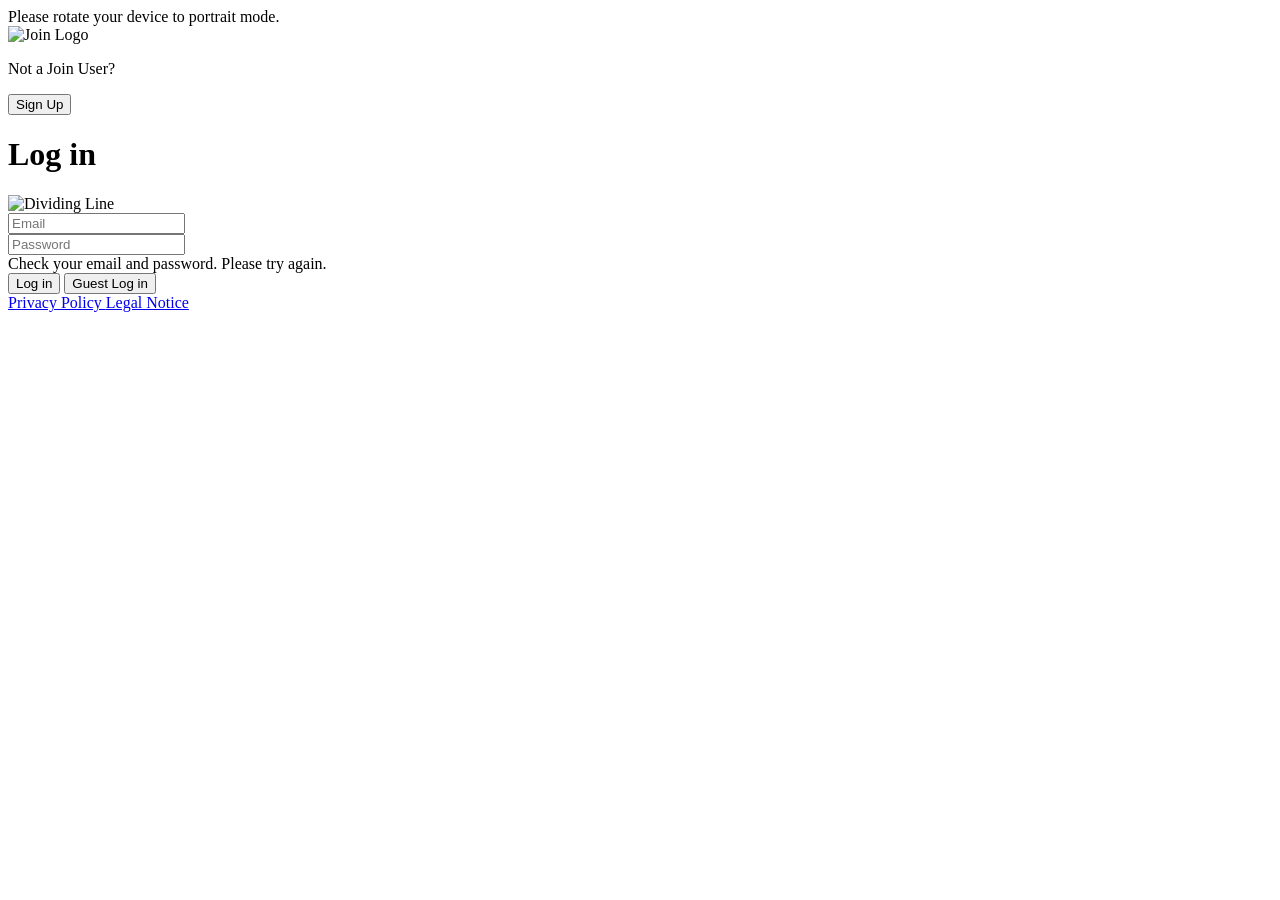
==== login.html @ 8d3c9df4 "Add stakeholder landing page and move login to login.html" ====
<!DOCTYPE html>
<html lang="de">
<head>
    <meta charset="UTF-8">
    <meta name="viewport" content="width=device-width, initial-scale=1.0">
    <title>Join</title>

    <link
         rel="icon"
         href="./assets/icons/desktop/logoFavicon.svg"
         type="image/svg+xml"
         media="(prefers-color-scheme: light)" />
      <link
         rel="icon"
         href="./assets/icons/desktop/logo.svg"
         type="image/svg+xml"
         media="(prefers-color-scheme: dark)" />

    <script src="./scripts/template.js"></script>
    <script src="./scripts/auth/login.js"></script>
    <script src="./scripts/auth/index.js"></script>
    <script src="./scripts/auth/signup.js"></script>
    <script src="./scripts/auth/signup-ui-write.js"></script>
    <script src="./scripts/legalInformation.js"></script>
    <script src="./script.js"></script>
    
    <link rel="stylesheet" href="./styles/standard.css">
    <link rel="stylesheet" href="./style.css">
    <link rel="stylesheet" href="./styles/login/layout.css">
    <link rel="stylesheet" href="./styles/login/forms.css">
    <link rel="stylesheet" href="./styles/login/buttons.css">
    <link rel="stylesheet" href="./styles/login/responsive.css">
</head>
<body>
    <div class="rotate-lock">Please rotate your device to portrait mode.</div>
    <div class="splash__logo">
        <img src="./assets/icons/desktop/Dark_Logo.svg" alt="Join Logo" class="splash__logo--image">
    </div>
    <div id="main-content" class="main-content">
        <header>
            <div class="header__flex-instructions">
                <div class="login__signup">
                    <p class="login__signup--question">Not a Join User?</p>
                    <button id="signup-button" class="login__button button">Sign Up</button>
                </div>
            </div>
        </header>
        <main>
            <div class="login__window">
                <div class="login__headline">
                    <h1 class="login__header">Log in</h1>
                    <img src="./assets/icons/desktop/login__dividingLine.svg" alt="Dividing Line" class="login__headline--line">
                </div>
                <form action="#" class="login__formular">
                    <div class="login__input-field">
                        <input type="email" class="login__input login__input--email" autocomplete="off" placeholder="Email">
                        <img src="./assets/icons/desktop/mail.svg" alt="" class="login__email-icon" />
                    </div>
                    <div class="login__inputFieldError">
                        <div class="login__input-field">
                            <input type="password" class="login__input login__input--password" autocomplete="off" placeholder="Password">
                            <img id="password-icon" src="./assets/icons/desktop/lock.svg" alt="" class="login__lock-icon" />
                        </div>
                        <span class="login__input--required">
                            Check your email and password. Please try again.
                        </span>
                    </div>
                </form>
                <div class="login__buttonArea">
                    <button id="login-button" class="login__button--login login__button button">Log in</button>
                    <button id="guest-login-button" class="login__button--login login__button--guest button">Guest Log in</button>
                </div>
            </div>
        </main>
        <footer class="login__legalInformation--area">
            <a href="./templates/privacy-Policy.html?from=login" class="login__legalInformation" id="index-privacy-policy">
                Privacy Policy
            </a>
            <a href="./templates/legalnotice.html?from=login" class="login__legalInformation" id="index-legal-notice">Legal Notice</a>
        </footer>
    </div>
</body>
</html>
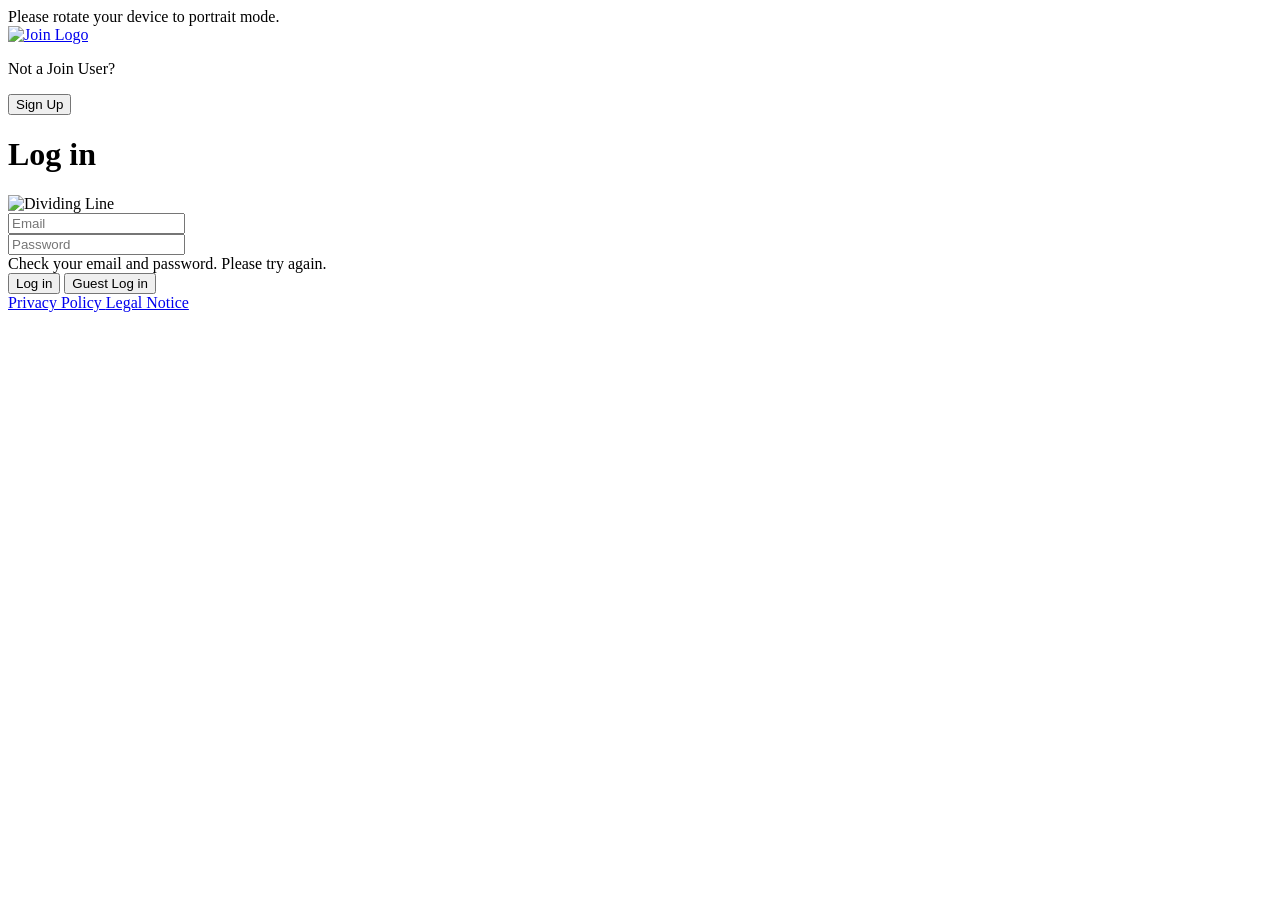
==== commit 5db50f4d: "Fix back navigation from legal pages and add logo link on login page" ====
--- a/login.html
+++ b/login.html
@@ -1,5 +1,5 @@
 <!DOCTYPE html>
-<html lang="de">
+<html lang="en">
 <head>
     <meta charset="UTF-8">
     <meta name="viewport" content="width=device-width, initial-scale=1.0">
@@ -34,7 +34,9 @@
 <body>
     <div class="rotate-lock">Please rotate your device to portrait mode.</div>
     <div class="splash__logo">
-        <img src="./assets/icons/desktop/Dark_Logo.svg" alt="Join Logo" class="splash__logo--image">
+        <a href="./index.html" aria-label="Back to homepage">
+            <img src="./assets/icons/desktop/Dark_Logo.svg" alt="Join Logo" class="splash__logo--image">
+        </a>
     </div>
     <div id="main-content" class="main-content">
         <header>
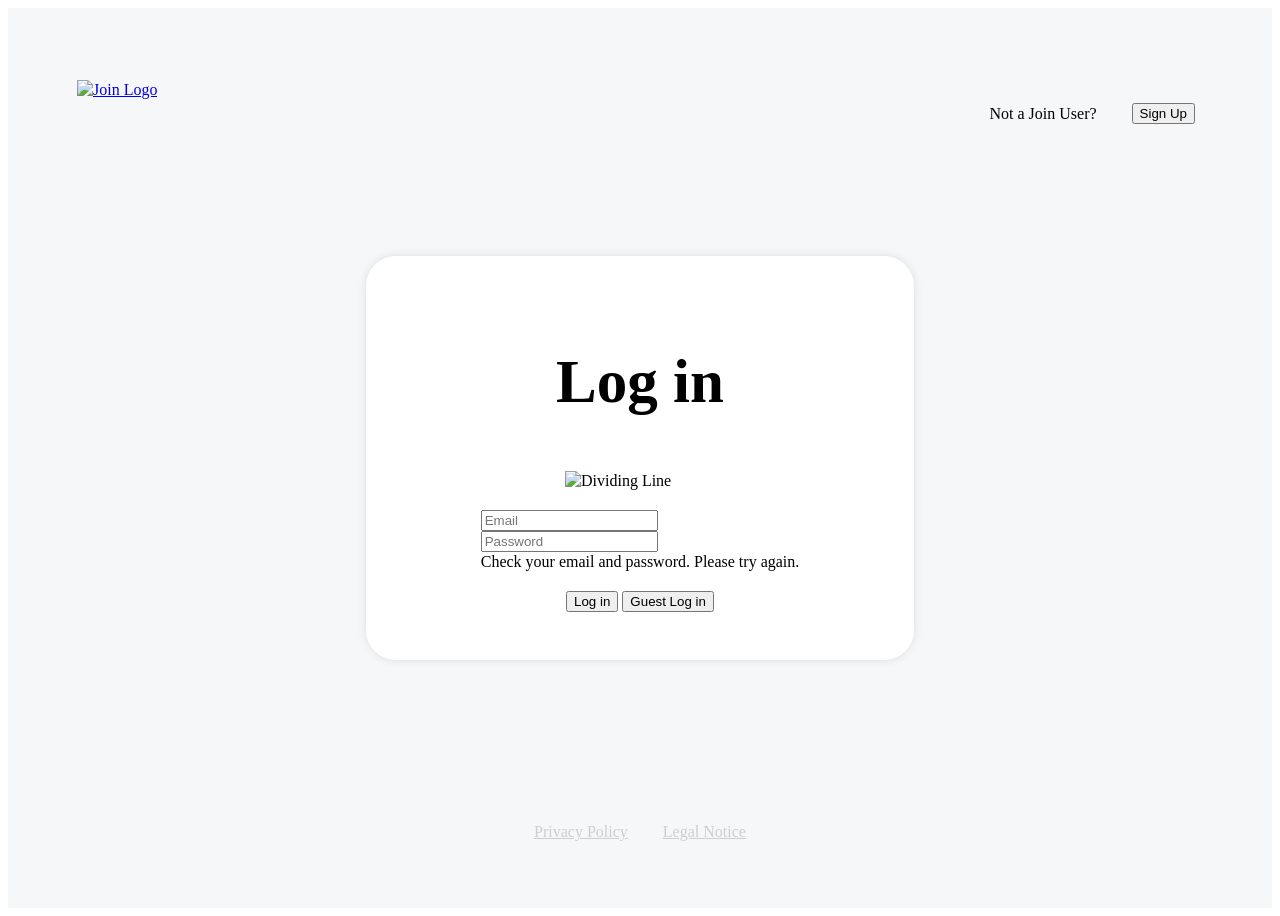
==== commit 0a3404b8: "fix(ui): Hinweis zum Drehen des Geraets entfernen Der Landscape-Sperrbildschirm ("Please rotate your" ====
--- a/login.html
+++ b/login.html
@@ -32,7 +32,6 @@
     <link rel="stylesheet" href="./styles/login/responsive.css">
 </head>
 <body>
-    <div class="rotate-lock">Please rotate your device to portrait mode.</div>
     <div class="splash__logo">
         <a href="./index.html" aria-label="Back to homepage">
             <img src="./assets/icons/desktop/Dark_Logo.svg" alt="Join Logo" class="splash__logo--image">
--- a/style.css
+++ b/style.css
@@ -0,0 +1,42 @@
+/* Schriftart */
+@font-face {
+   font-family: "Inter";
+   src: url(./assets/fonts/Inter-VariableFont_opsz\_wght.ttf);
+}
+
+@font-face {
+   font-family: "Poppins";
+   src: url(./assets/fonts/Poppins-Regular.ttf);
+}
+
+html {
+   background-color: #fff;
+   scrollbar-color: #2b3647;
+   cursor: default;
+}
+
+body {
+   font-size: 16px;
+   font-weight: 400;
+   font-family: "Inter";
+   line-height: 1.2;
+   color: #000;
+   min-height: 100vh;
+   display: flex;
+   justify-content: left;
+}
+
+h1 {
+   font-size: 61px;
+   font-weight: 700;
+}
+
+.app-loading button {
+   pointer-events: none;
+}
+
+@media (max-width: 820px) {
+   h1 {
+      font-size: 47px;
+   }
+}
--- a/styles/login/layout.css
+++ b/styles/login/layout.css
@@ -0,0 +1,170 @@
+body {
+    background-color: #f6f7f8;
+}
+
+.splash__logo {
+    position: fixed;
+    top: 50%;
+    left: 50%;
+    z-index: 9999;
+    width: 274px;
+    height: auto;
+    animation: splash__logo--animation 500ms 200ms ease-in-out forwards;
+    transform: translate(-50%, -50%);
+}
+
+/* Skips the intro animation: the logo jumps straight to the same end
+   position (0-length animation, so the "forwards" fill-mode still applies
+   it immediately), used once the splash has already played this session. */
+.splash__logo--skip {
+    animation-duration: 0s;
+    animation-delay: 0s;
+}
+
+.splash__logo--image {
+    width: 100%;
+}
+
+.main-content--signup-logo {
+    position: fixed;
+    top: 80px;
+    left: 77px;
+    z-index: 10;
+    width: 100px;
+}
+
+.main-content {
+    position: relative;
+    width: 100%;
+    max-width: 1440px;
+    margin: 0 auto;
+    opacity: 0;
+    pointer-events: none;
+    transition: opacity 1000ms;
+}
+
+.main-content--signup {
+    position: relative;
+    width: 100%;
+    max-width: 1440px;
+    margin: 0 auto;
+    opacity: 1;
+}
+
+.main-content.main-content--opacity {
+    opacity: 1;
+    pointer-events: all;
+}
+
+.header__flex-instructions {
+    z-index: 2;
+    width: 100%;
+    display: flex;
+    justify-content: flex-end;
+}
+
+.login__signup {
+    position: absolute;
+    top: 0;
+    right: 0;
+    padding: 80px 77px;
+    display: flex;
+    align-items: center;
+    gap: 35px;
+}
+
+.main-content main,
+.main-content--signup main {
+    width: 100%;
+    height: 100vh;
+    display: flex;
+    justify-content: center;
+    align-items: center;
+}
+
+.login__window {
+    padding: 48px 115px;
+    display: flex;
+    flex-direction: column;
+    align-items: center;
+    gap: 20px;
+    border-radius: 30px;
+    filter: drop-shadow(0 0 4px rgba(0, 0, 0, 0.1));
+    background-color: #fff;
+}
+
+.login__headline {
+    position: relative;
+    display: flex;
+    flex-direction: column;
+    align-items: center;
+    gap: 12px;
+}
+
+.login__headline--line {
+    width: 150px;
+}
+
+.login__legalInformation--area {
+    position: absolute;
+    bottom: 64px;
+    width: 100%;
+    display: flex;
+    justify-content: center;
+    gap: 35px;
+    z-index: 10;
+}
+
+.login__legalInformation {
+    line-height: 24px;
+    color: #cdcdcd;
+    min-height: 24px;
+    display: flex;
+    align-items: center;
+    box-sizing: border-box;
+    transition: all 125ms;
+}
+
+.login__legalInformation:hover {
+    color: #29abe2;
+    text-shadow: 0.7px 0 0 #29abe2;
+    cursor: pointer;
+}
+
+@keyframes splash__logo--animation {
+    0% {
+        top: 50%;
+        left: 50%;
+        width: 274px;
+        transform: translate(-50%, -50%);
+    }
+
+    100% {
+        top: 80px;
+        left: 77px;
+        width: 100px;
+        transform: translate(0, 0);
+    }
+}
+
+@media (min-width: 1441px) {
+    .main-content--signup-logo {
+        left: calc((100vw - 1440px) / 2 + 77px);
+    }
+
+    @keyframes splash__logo--animation {
+        0% {
+            top: 50%;
+            left: 50%;
+            width: 274px;
+            transform: translate(-50%, -50%);
+        }
+
+        100% {
+            top: 80px;
+            left: calc((100vw - 1440px) / 2 + 77px);
+            width: 100px;
+            transform: translate(0, 0);
+        }
+    }
+}
